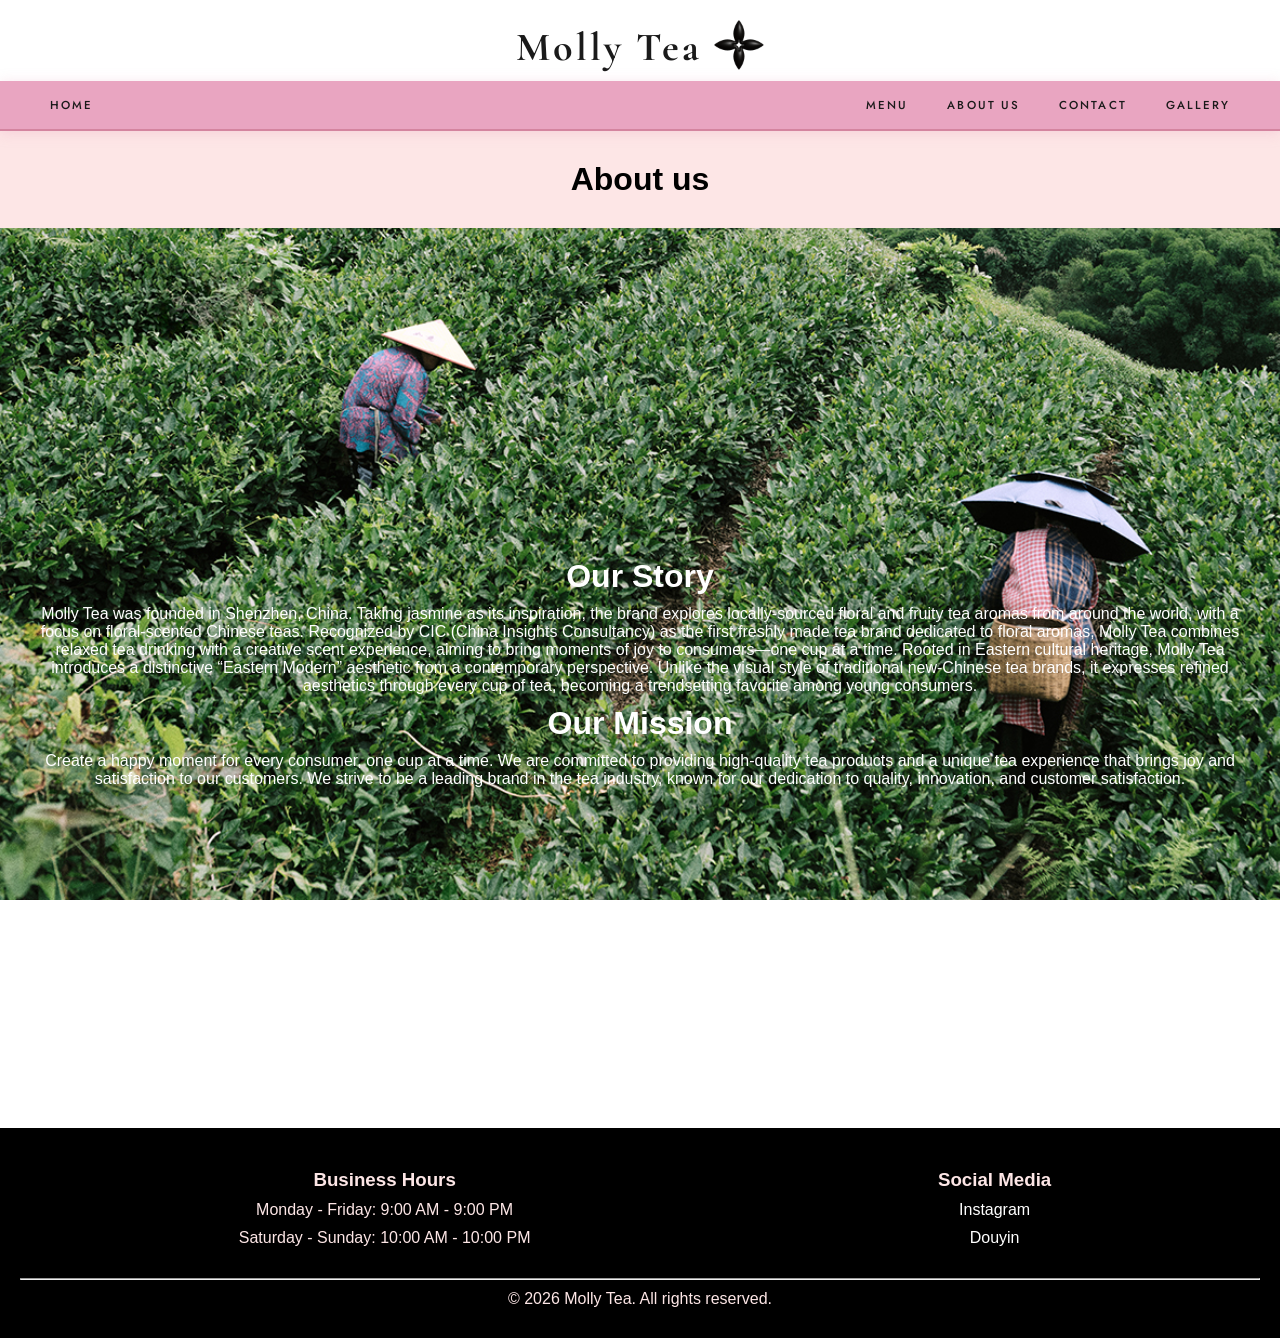
==== about.html @ 2a197dfe "Add files via upload" ====
<!DOCTYPE html>
<html>

<head>
    <meta charset="UTF-8">
    <title>Restaurant Homework 1</title>
    <!-- Add to <head> -->
    <link href="https://fonts.googleapis.com/css2?family=Cormorant+Garamond:ital,wght@0,300;0,400;1,300&family=Jost:wght@300;400;500&display=swap" rel="stylesheet">
    <link rel="stylesheet" href="global.css">
    <style>
        body {
            background-image: url("images/about_us.jpg");
            background-repeat: no-repeat;
            background-attachment: fixed;
            background-size: cover;
        }

        section {
            height: 100px;
            display: grid;
            grid-template-columns: auto;
            padding: 10px;
            place-items: center;
        }

        .about-section {
            height: 100vh;
            display: grid;
            place-items: center;
        }

        .about-text {
            padding: 30px;
            text-align: center;
            color: white;
        }
    </style>

</head>

<body>
    <header>
        <div class="logo">
            <h1>Molly Tea <img src="images/logo.png" alt="Molly Tea Logo" style="width:50px;height:50px;position: relative; top: 10px;"/></h1>
        </div>
    </header>
    <nav>
        <ul>
            <li style="float:left"><a href="index.html">Home</a></li>
            <li><a href="menu.html">Menu</a></li>
            <li><a href="about.html">About Us</a></li>
            <li><a href="contact.html">Contact</a></li>
            <li><a href="gallery.html">Gallery</a></li>
        </ul>
    </nav>

    <h1 style="background-color: rgb(253, 230, 230);padding: 30px;margin:0px">About us</h1>

    <div class="about-section">
        <div class="about-text">
            <h1 style="text-align: center;">Our Story</h1>
            <p>Molly Tea was founded in Shenzhen, China. Taking jasmine as its inspiration, the brand explores
                locally-sourced floral and fruity tea aromas from around the world, with a focus on floral-scented
                Chinese
                teas. Recognized by CIC (China Insights Consultancy) as the first freshly made tea brand dedicated to
                floral
                aromas, Molly Tea combines relaxed tea drinking with a creative scent experience, aiming to bring
                moments of
                joy to consumers—one cup at a time.

                Rooted in Eastern cultural heritage, Molly Tea introduces a distinctive “Eastern Modern” aesthetic from
                a
                contemporary perspective. Unlike the visual style of traditional new-Chinese tea brands, it expresses
                refined aesthetics through every cup of tea, becoming a trendsetting favorite among young consumers.</p>
            <h1 style="text-align: center;">Our Mission</h1>
            <p>
                Create a happy moment for every consumer, one cup at a time. We are committed to providing high-quality
                tea
                products and a unique tea experience that brings joy and satisfaction to our customers. We strive to be
                a
                leading brand in the tea industry, known for our dedication to quality, innovation, and customer
                satisfaction.
            </p>
        </div>
    </div>

    <footer>
        <div class="container">
            <div>
                <h3>Business Hours</h3>
                <p>Monday - Friday: 9:00 AM - 9:00 PM</p>
                <p>Saturday - Sunday: 10:00 AM - 10:00 PM</p>
            </div>
            <div>
                <h3>Social Media</h3>
                <p><a href="https://www.instagram.com/mollytea_global/">Instagram</a></p>
                <p><a
                        href="https://www.douyin.com/user/MS4wLjABAAAA_Ru-9VC248Ojr5IiOSsab9L-AK68vwXuS57Ar2aiDTC-alnEKDCBsjv2NRge1_rG">Douyin</a>
                </p>
            </div>
        </div>
        <hr style="color: #FFFFFF;" />
        <p>&copy; 2026 Molly Tea. All rights reserved.</p>
    </footer>
</body>

</html>
---- global.css ----
:root {
  --serif: 'Cormorant Garamond', Georgia, serif;
  --sans: 'Jost', sans-serif;
  --cream: #faf5f0;
  --black: #1a1a1a;
  --pink-deep: #c9637e;
}

/* ===== RESET & BASE ===== */
*,
*::before,
*::after {
  box-sizing: border-box;
  margin: 0;
  padding: 0;
}

header {
  background-color: #ffffff;
  color: rgb(0, 0, 0);
  text-align: center;
  padding: 10px;
}

.logo {
  font-family: var(--serif);
  font-weight: 300;
  letter-spacing: 0.15em;
  color: var(--black);
  align-items: center;
  gap: 0.6rem;
  font-size: 1.25rem;
}

body {
  background: var(--white);
  margin: 0;
  padding: 0;
}

h2,
p {
  text-align: center;
  margin: 10px;
}

h1 {
  text-align: center;
}

nav {
  background-color: #e9a5c1;
  position: sticky;
  top: 0;
  z-index: 999;
  border-bottom: 2px solid #d4849f;
  box-shadow: 0 2px 12px rgba(233, 165, 193, 0.35);
}

nav ul {
  list-style: none;
  margin: 0;
  padding: 0 2rem;
  display: flex;
  align-items: center;
  justify-content: flex-end;
  gap: 0.25rem;
  overflow: hidden;
}

/* pushes Home to the left */
nav ul li:first-child {
  margin-right: auto;
}

nav ul li a {
  font-family: var(--sans);
  font-size: 0.72rem;
  font-weight: 500;
  letter-spacing: 0.18em;
  text-transform: uppercase;
  color: #1a1a1a;
  text-decoration: none;
  display: block;
  padding: 1rem 1.1rem;
  position: relative;
  transition: color 0.2s ease;
}

/* Animated underline on hover */
nav ul li a::after {
  content: '';
  position: absolute;
  bottom: 0.6rem;
  left: 1.1rem;
  right: 1.1rem;
  height: 1.5px;
  background-color: #1a1a1a;
  transform: scaleX(0);
  transform-origin: left;
  transition: transform 0.25s ease;
}

nav ul li a:hover {
  color: #000;
}

nav ul li a:hover::after {
  transform: scaleX(1);
}

/* Active page highlight */
nav ul li a.active {
  color: #fff;
  background-color: rgba(0, 0, 0, 0.15);
  border-radius: 4px;
}

footer {
  text-align: center;
  padding: 20px;
  background-color: #000000;
  color: rgb(253, 230, 230);
}

.container {
  display: grid;
  grid-template-columns: auto auto;
  padding: 10px;
}

.container div {
  border: 1px solid black;
  padding: 10px;
  text-align: center;
  color: rgb(253, 230, 230);
}

a {
  color: rgb(255, 255, 255);
  /* Link color */
  text-decoration: none;
  /* Remove underline */
  font-family: Arial, sans-serif;
  /* Change font */
}

th {
  padding: 10px;
  text-align: center;
  font-size: 20px;
}

td {
  padding: 10px;
  text-align: center;
  height: 200px;
}

td:nth-child(odd),
th:nth-child(odd) {
  background-color: rgb(253, 230, 230);
}

table,
th,
td {
  border: 1px solid #e9a5c1;
  border-collapse: collapse;
}

* {
  box-sizing: border-box
}

body {
  font-family: Verdana, sans-serif;
  margin: 0
}

.mySlides {
  display: none
}

.slideshow-container {
  max-width: 1000px;
  position: relative;
  margin: 2rem auto;
  padding: 0;
}

.center {
  display: block;
  margin: 0 auto;
  width: 100%;
  max-width: 600px;
  height: 400px;
  object-fit: cover;
}

/* Next & previous buttons */
.prev,
.next {
  cursor: pointer;
  display: inline-flex;
  align-items: center;
  justify-content: center;
  width: auto;
  padding: 12px 24px;
  color: rgb(0, 0, 0);
  font-weight: bold;
  font-size: 18px;
  transition: 0.6s ease;
  border-radius: 3px;
  user-select: none;
  background-color: rgba(0, 0, 0, 0.1);
}

.prev:hover,
.next:hover {
  background-color: rgba(0, 0, 0, 0.8);
  color: white;
}

/* Container to hold both buttons below the image */
.button-container {
  display: flex;
  justify-content: center;
  align-items: center;
  gap: 16px;
  margin-top: 16px;
}

/* On hover, add a black background color with a little bit see-through */
.prev:hover,
.next:hover {
  background-color: rgba(0, 0, 0, 0.8);
}

/* Caption text */
.text {
  color: #f2f2f2;
  font-size: 15px;
  padding: 8px 12px;
  position: absolute;
  bottom: 8px;
  width: 100%;
  text-align: center;
}

/* Number text (1/3 etc) */
.numbertext {
  color: #f2f2f2;
  font-size: 12px;
  padding: 8px 12px;
  position: absolute;
  top: 0;
}

.active,
.dot:hover {
  background-color: #717171;
}

/* Fading animation */
.fade {
  animation-name: fade;
  animation-duration: 1.5s;
}

@keyframes fade {
  from {
    opacity: .4
  }

  to {
    opacity: 1
  }
}

/* On smaller screens, decrease text size */
@media only screen and (max-width: 300px) {

  .prev,
  .next,
  .text {
    font-size: 11px
  }
}

.welcome {
  background: var(--cream);
  padding: 5rem 2rem;
  text-align: center;
  border-bottom: 1px solid #eeddd5;
}

.btn-dark {
  display: inline-block;
  padding: 0.9rem 2.8rem;
  background: var(--black);
  border: 1.5px solid var(--black);
  color: #fff;
  font-family: var(--sans);
  font-size: 0.72rem;
  font-weight: 500;
  letter-spacing: 0.22em;
  text-transform: uppercase;
  text-decoration: none;
  transition: background 0.3s, border-color 0.3s;
  cursor: pointer;
}

.btn-dark:hover {
  background: var(--pink-deep);
  border-color: var(--pink-deep);
}

.cta-banner {
  background: var(--pink-light);
  border-top: 1px solid #f0c8d6;
  border-bottom: 1px solid #f0c8d6;
  text-align: center;
  padding: 4.5rem 2rem;
}

.cta-banner h2 {
  font-family: var(--serif);
  font-size: clamp(1.8rem, 3.5vw, 2.8rem);
  font-weight: 300;
  margin-bottom: 0.6rem;
}

.cta-banner h2 em {
  font-style: italic;
  color: var(--pink-deep);
}

.cta-banner p {
  font-size: 0.9rem;
  color: #888;
  margin-bottom: 2rem;
  letter-spacing: 0.03em;
}
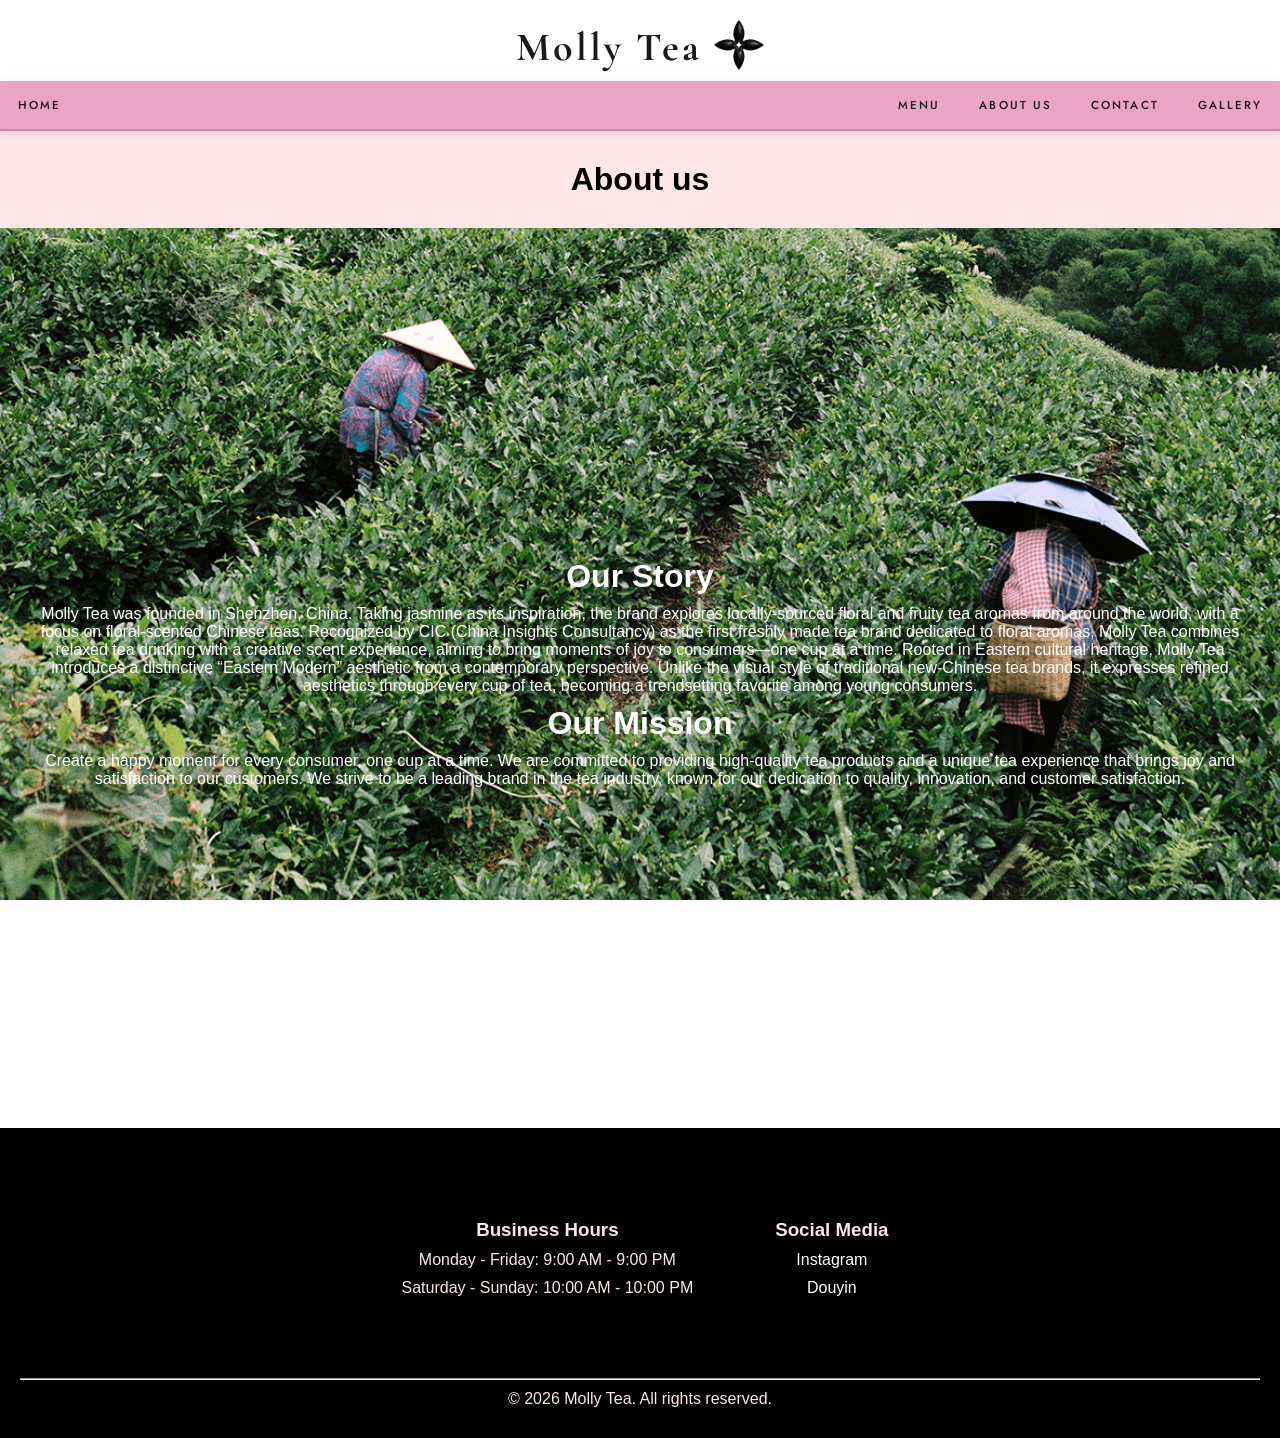
==== commit cd995363: "Add files via upload" ====
--- a/about.html
+++ b/about.html
@@ -3,6 +3,7 @@
 
 <head>
     <meta charset="UTF-8">
+    <meta name="viewport" content="width=device-width, initial-scale=1.0">
     <title>Restaurant Homework 1</title>
     <!-- Add to <head> -->
     <link href="https://fonts.googleapis.com/css2?family=Cormorant+Garamond:ital,wght@0,300;0,400;1,300&family=Jost:wght@300;400;500&display=swap" rel="stylesheet">
@@ -45,8 +46,11 @@
         </div>
     </header>
     <nav>
-        <ul>
-            <li style="float:left"><a href="index.html">Home</a></li>
+        <button class="hamburger" id="hamburger" aria-expanded="false" aria-label="Toggle menu">
+            <span></span><span></span><span></span>
+        </button>
+        <ul id="nav-menu">
+            <li><a href="index.html">Home</a></li>
             <li><a href="menu.html">Menu</a></li>
             <li><a href="about.html">About Us</a></li>
             <li><a href="contact.html">Contact</a></li>
@@ -102,6 +106,8 @@
         <hr style="color: #FFFFFF;" />
         <p>&copy; 2026 Molly Tea. All rights reserved.</p>
     </footer>
+    <script src="hamburger.js"></script>
+
 </body>
 
 </html>
--- a/global.css
+++ b/global.css
@@ -4,6 +4,28 @@
   --cream: #faf5f0;
   --black: #1a1a1a;
   --pink-deep: #c9637e;
+}
+
+@media (min-width: 600px) {
+  .header {
+    grid-area: 1 / span 6;
+  }
+
+  .menu {
+    grid-area: 2 / span 1;
+  }
+
+  .content {
+    grid-area: 2 / span 4;
+  }
+
+  .facts {
+    grid-area: 2 / span 1;
+  }
+
+  .footer {
+    grid-area: 3 / span 6;
+  }
 }
 
 /* ===== RESET & BASE ===== */
@@ -341,4 +363,153 @@
   color: #888;
   margin-bottom: 2rem;
   letter-spacing: 0.03em;
+}
+
+nav ul {
+  display: flex;
+  list-style: none;
+  margin: 0;
+  padding: 0;
+}
+
+@media (max-width: 640px) {
+  nav ul {
+    display: none;
+    flex-direction: column;
+    width: 100%;
+  }
+
+  nav ul.open {
+    display: flex;
+  }
+
+  nav ul li:first-child {
+    margin-right: 0;
+  }
+}
+
+.hamburger {
+  display: none;
+  flex-direction: column;
+  gap: 5px;
+  background: none;
+  border: none;
+  cursor: pointer;
+  padding: 10px;
+}
+
+.hamburger span {
+  display: block;
+  width: 24px;
+  height: 2px;
+  background: currentColor;
+  transition: transform 0.25s, opacity 0.25s;
+}
+
+.hamburger.open span:nth-child(1) {
+  transform: translateY(7px) rotate(45deg);
+}
+
+.hamburger.open span:nth-child(2) {
+  opacity: 0;
+}
+
+.hamburger.open span:nth-child(3) {
+  transform: translateY(-7px) rotate(-45deg);
+}
+
+.container {
+  display: flex;
+  flex-wrap: wrap;
+  justify-content: center;
+  gap: 50px;
+  padding: 60px;
+}
+
+.container iframe {
+  border: 0;
+  width: 100%;
+  max-width: 600px;
+  height: 450px;
+}
+
+@media (max-width: 640px) {
+  .hamburger {
+    display: flex;
+  }
+
+  .container {
+    padding: 24px;
+    flex-direction: column;
+  }
+
+  .container iframe {
+    height: 280px;
+  }
+}
+
+@media (max-width: 640px) {
+  .hamburger {
+    display: flex;
+  }
+
+  table,
+  thead,
+  tbody,
+  th,
+  td,
+  tr {
+    display: block;
+  }
+
+  thead tr {
+    display: none;
+  }
+
+  tbody tr {
+    margin: 12px;
+    border: 1px solid #ddd;
+    border-radius: 8px;
+    padding: 10px;
+    background: #fff;
+  }
+
+  tbody td {
+    border: none;
+    border-bottom: 1px solid #eee;
+    padding: 8px 8px 8px 46%;
+    position: relative;
+    font-size: 0.88rem;
+  }
+
+  tbody td:last-child {
+    border-bottom: none;
+  }
+
+  tbody td:first-child {
+    padding-left: 0;
+    text-align: center;
+  }
+
+  tbody td:first-child::before {
+    display: none;
+  }
+
+  tbody td::before {
+    content: attr(data-label);
+    position: absolute;
+    top: 8px;
+    left: 10px;
+    width: 40%;
+    font-weight: 600;
+    font-size: 0.8rem;
+    color: #555;
+  }
+
+  table img {
+    width: 100%;
+    height: 160px;
+    border-radius: 6px;
+    margin: 0 auto;
+  }
 }
